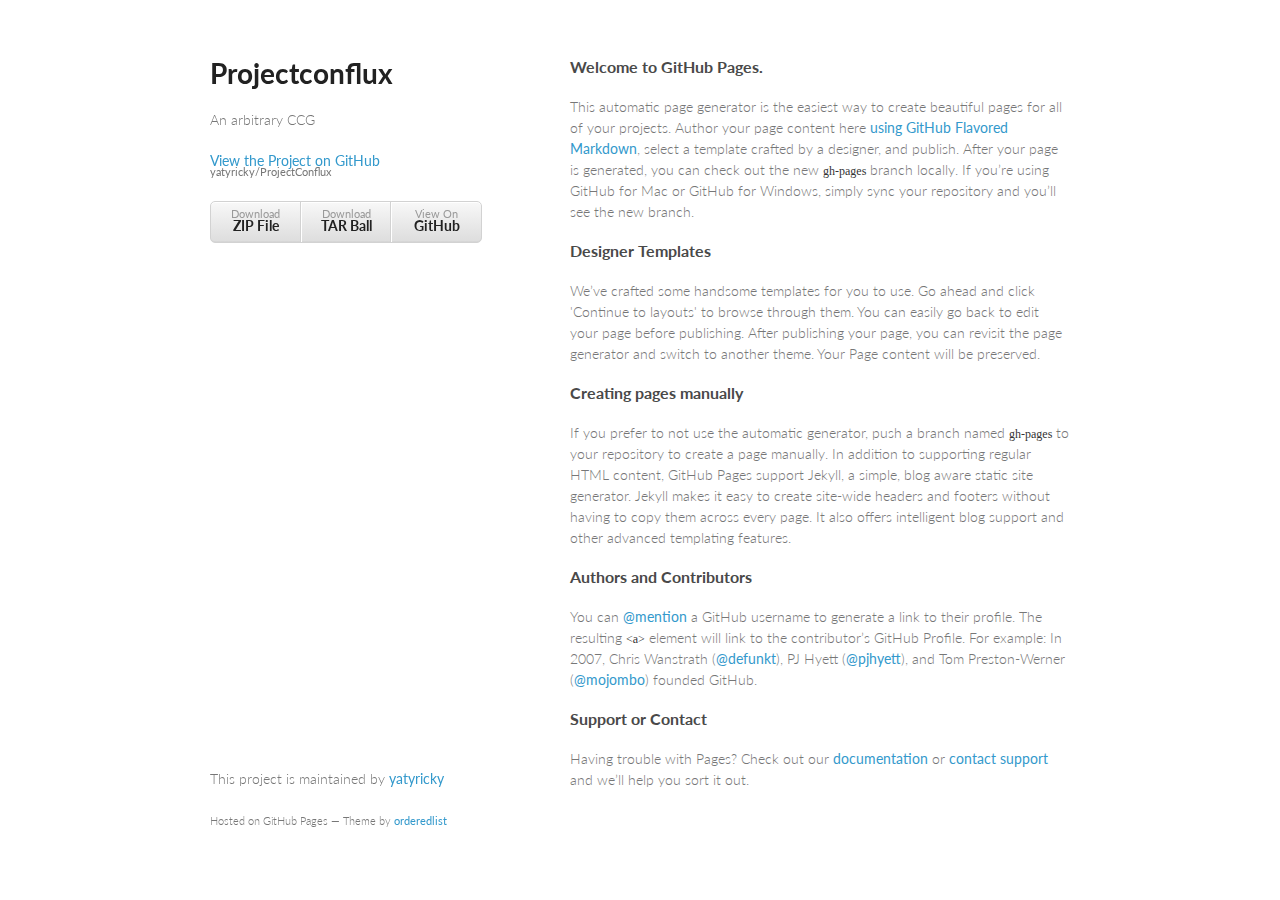
==== index.html @ fc237d8a "Create gh-pages branch via GitHub" ====
<!doctype html>
<html>
  <head>
    <meta charset="utf-8">
    <meta http-equiv="X-UA-Compatible" content="chrome=1">
    <title>Projectconflux by yatyricky</title>

    <link rel="stylesheet" href="stylesheets/styles.css">
    <link rel="stylesheet" href="stylesheets/github-light.css">
    <meta name="viewport" content="width=device-width, initial-scale=1, user-scalable=no">
    <!--[if lt IE 9]>
    <script src="//html5shiv.googlecode.com/svn/trunk/html5.js"></script>
    <![endif]-->
  </head>
  <body>
    <div class="wrapper">
      <header>
        <h1>Projectconflux</h1>
        <p>An arbitrary CCG </p>

        <p class="view"><a href="https://github.com/yatyricky/ProjectConflux">View the Project on GitHub <small>yatyricky/ProjectConflux</small></a></p>


        <ul>
          <li><a href="https://github.com/yatyricky/ProjectConflux/zipball/master">Download <strong>ZIP File</strong></a></li>
          <li><a href="https://github.com/yatyricky/ProjectConflux/tarball/master">Download <strong>TAR Ball</strong></a></li>
          <li><a href="https://github.com/yatyricky/ProjectConflux">View On <strong>GitHub</strong></a></li>
        </ul>
      </header>
      <section>
        <h3>
<a id="welcome-to-github-pages" class="anchor" href="#welcome-to-github-pages" aria-hidden="true"><span class="octicon octicon-link"></span></a>Welcome to GitHub Pages.</h3>

<p>This automatic page generator is the easiest way to create beautiful pages for all of your projects. Author your page content here <a href="https://guides.github.com/features/mastering-markdown/">using GitHub Flavored Markdown</a>, select a template crafted by a designer, and publish. After your page is generated, you can check out the new <code>gh-pages</code> branch locally. If you’re using GitHub for Mac or GitHub for Windows, simply sync your repository and you’ll see the new branch.</p>

<h3>
<a id="designer-templates" class="anchor" href="#designer-templates" aria-hidden="true"><span class="octicon octicon-link"></span></a>Designer Templates</h3>

<p>We’ve crafted some handsome templates for you to use. Go ahead and click 'Continue to layouts' to browse through them. You can easily go back to edit your page before publishing. After publishing your page, you can revisit the page generator and switch to another theme. Your Page content will be preserved.</p>

<h3>
<a id="creating-pages-manually" class="anchor" href="#creating-pages-manually" aria-hidden="true"><span class="octicon octicon-link"></span></a>Creating pages manually</h3>

<p>If you prefer to not use the automatic generator, push a branch named <code>gh-pages</code> to your repository to create a page manually. In addition to supporting regular HTML content, GitHub Pages support Jekyll, a simple, blog aware static site generator. Jekyll makes it easy to create site-wide headers and footers without having to copy them across every page. It also offers intelligent blog support and other advanced templating features.</p>

<h3>
<a id="authors-and-contributors" class="anchor" href="#authors-and-contributors" aria-hidden="true"><span class="octicon octicon-link"></span></a>Authors and Contributors</h3>

<p>You can <a href="https://github.com/blog/821" class="user-mention">@mention</a> a GitHub username to generate a link to their profile. The resulting <code>&lt;a&gt;</code> element will link to the contributor’s GitHub Profile. For example: In 2007, Chris Wanstrath (<a href="https://github.com/defunkt" class="user-mention">@defunkt</a>), PJ Hyett (<a href="https://github.com/pjhyett" class="user-mention">@pjhyett</a>), and Tom Preston-Werner (<a href="https://github.com/mojombo" class="user-mention">@mojombo</a>) founded GitHub.</p>

<h3>
<a id="support-or-contact" class="anchor" href="#support-or-contact" aria-hidden="true"><span class="octicon octicon-link"></span></a>Support or Contact</h3>

<p>Having trouble with Pages? Check out our <a href="https://help.github.com/pages">documentation</a> or <a href="https://github.com/contact">contact support</a> and we’ll help you sort it out.</p>
      </section>
      <footer>
        <p>This project is maintained by <a href="https://github.com/yatyricky">yatyricky</a></p>
        <p><small>Hosted on GitHub Pages &mdash; Theme by <a href="https://github.com/orderedlist">orderedlist</a></small></p>
      </footer>
    </div>
    <script src="javascripts/scale.fix.js"></script>
    
  </body>
</html>
---- stylesheets/styles.css ----
@import url(https://fonts.googleapis.com/css?family=Lato:300italic,700italic,300,700);

body {
  padding:50px;
  font:14px/1.5 Lato, "Helvetica Neue", Helvetica, Arial, sans-serif;
  color:#777;
  font-weight:300;
}

h1, h2, h3, h4, h5, h6 {
  color:#222;
  margin:0 0 20px;
}

p, ul, ol, table, pre, dl {
  margin:0 0 20px;
}

h1, h2, h3 {
  line-height:1.1;
}

h1 {
  font-size:28px;
}

h2 {
  color:#393939;
}

h3, h4, h5, h6 {
  color:#494949;
}

a {
  color:#39c;
  font-weight:400;
  text-decoration:none;
}

a small {
  font-size:11px;
  color:#777;
  margin-top:-0.6em;
  display:block;
}

.wrapper {
  width:860px;
  margin:0 auto;
}

blockquote {
  border-left:1px solid #e5e5e5;
  margin:0;
  padding:0 0 0 20px;
  font-style:italic;
}

code, pre {
  font-family:Monaco, Bitstream Vera Sans Mono, Lucida Console, Terminal;
  color:#333;
  font-size:12px;
}

pre {
  padding:8px 15px;
  background: #f8f8f8;
  border-radius:5px;
  border:1px solid #e5e5e5;
  overflow-x: auto;
}

table {
  width:100%;
  border-collapse:collapse;
}

th, td {
  text-align:left;
  padding:5px 10px;
  border-bottom:1px solid #e5e5e5;
}

dt {
  color:#444;
  font-weight:700;
}

th {
  color:#444;
}

img {
  max-width:100%;
}

header {
  width:270px;
  float:left;
  position:fixed;
}

header ul {
  list-style:none;
  height:40px;

  padding:0;

  background: #eee;
  background: -moz-linear-gradient(top, #f8f8f8 0%, #dddddd 100%);
  background: -webkit-gradient(linear, left top, left bottom, color-stop(0%,#f8f8f8), color-stop(100%,#dddddd));
  background: -webkit-linear-gradient(top, #f8f8f8 0%,#dddddd 100%);
  background: -o-linear-gradient(top, #f8f8f8 0%,#dddddd 100%);
  background: -ms-linear-gradient(top, #f8f8f8 0%,#dddddd 100%);
  background: linear-gradient(top, #f8f8f8 0%,#dddddd 100%);

  border-radius:5px;
  border:1px solid #d2d2d2;
  box-shadow:inset #fff 0 1px 0, inset rgba(0,0,0,0.03) 0 -1px 0;
  width:270px;
}

header li {
  width:89px;
  float:left;
  border-right:1px solid #d2d2d2;
  height:40px;
}

header ul a {
  line-height:1;
  font-size:11px;
  color:#999;
  display:block;
  text-align:center;
  padding-top:6px;
  height:40px;
}

strong {
  color:#222;
  font-weight:700;
}

header ul li + li {
  width:88px;
  border-left:1px solid #fff;
}

header ul li + li + li {
  border-right:none;
  width:89px;
}

header ul a strong {
  font-size:14px;
  display:block;
  color:#222;
}

section {
  width:500px;
  float:right;
  padding-bottom:50px;
}

small {
  font-size:11px;
}

hr {
  border:0;
  background:#e5e5e5;
  height:1px;
  margin:0 0 20px;
}

footer {
  width:270px;
  float:left;
  position:fixed;
  bottom:50px;
}

@media print, screen and (max-width: 960px) {

  div.wrapper {
    width:auto;
    margin:0;
  }

  header, section, footer {
    float:none;
    position:static;
    width:auto;
  }

  header {
    padding-right:320px;
  }

  section {
    border:1px solid #e5e5e5;
    border-width:1px 0;
    padding:20px 0;
    margin:0 0 20px;
  }

  header a small {
    display:inline;
  }

  header ul {
    position:absolute;
    right:50px;
    top:52px;
  }
}

@media print, screen and (max-width: 720px) {
  body {
    word-wrap:break-word;
  }

  header {
    padding:0;
  }

  header ul, header p.view {
    position:static;
  }

  pre, code {
    word-wrap:normal;
  }
}

@media print, screen and (max-width: 480px) {
  body {
    padding:15px;
  }

  header ul {
    display:none;
  }
}

@media print {
  body {
    padding:0.4in;
    font-size:12pt;
    color:#444;
  }
}
---- stylesheets/github-light.css ----
/*
   Copyright 2014 GitHub Inc.

   Licensed under the Apache License, Version 2.0 (the "License");
   you may not use this file except in compliance with the License.
   You may obtain a copy of the License at

       http://www.apache.org/licenses/LICENSE-2.0

   Unless required by applicable law or agreed to in writing, software
   distributed under the License is distributed on an "AS IS" BASIS,
   WITHOUT WARRANTIES OR CONDITIONS OF ANY KIND, either express or implied.
   See the License for the specific language governing permissions and
   limitations under the License.

*/

.pl-c /* comment */ {
  color: #969896;
}

.pl-c1      /* constant, markup.raw, meta.diff.header, meta.module-reference, meta.property-name, support, support.constant, support.variable, variable.other.constant */,
.pl-s .pl-v /* string variable */ {
  color: #0086b3;
}

.pl-e  /* entity */,
.pl-en /* entity.name */ {
  color: #795da3;
}

.pl-s .pl-s1 /* string source */,
.pl-smi      /* storage.modifier.import, storage.modifier.package, storage.type.java, variable.other, variable.parameter.function */ {
  color: #333;
}

.pl-ent /* entity.name.tag */ {
  color: #63a35c;
}

.pl-k /* keyword, storage, storage.type */ {
  color: #a71d5d;
}

.pl-pds              /* punctuation.definition.string, string.regexp.character-class */,
.pl-s                /* string */,
.pl-s .pl-pse .pl-s1 /* string punctuation.section.embedded source */,
.pl-sr               /* string.regexp */,
.pl-sr .pl-cce       /* string.regexp constant.character.escape */,
.pl-sr .pl-sra       /* string.regexp string.regexp.arbitrary-repitition */,
.pl-sr .pl-sre       /* string.regexp source.ruby.embedded */ {
  color: #183691;
}

.pl-v /* variable */ {
  color: #ed6a43;
}

.pl-id /* invalid.deprecated */ {
  color: #b52a1d;
}

.pl-ii /* invalid.illegal */ {
  background-color: #b52a1d;
  color: #f8f8f8;
}

.pl-sr .pl-cce /* string.regexp constant.character.escape */ {
  color: #63a35c;
  font-weight: bold;
}

.pl-ml /* markup.list */ {
  color: #693a17;
}

.pl-mh        /* markup.heading */,
.pl-mh .pl-en /* markup.heading entity.name */,
.pl-ms        /* meta.separator */ {
  color: #1d3e81;
  font-weight: bold;
}

.pl-mq /* markup.quote */ {
  color: #008080;
}

.pl-mi /* markup.italic */ {
  color: #333;
  font-style: italic;
}

.pl-mb /* markup.bold */ {
  color: #333;
  font-weight: bold;
}

.pl-md /* markup.deleted, meta.diff.header.from-file */ {
  background-color: #ffecec;
  color: #bd2c00;
}

.pl-mi1 /* markup.inserted, meta.diff.header.to-file */ {
  background-color: #eaffea;
  color: #55a532;
}

.pl-mdr /* meta.diff.range */ {
  color: #795da3;
  font-weight: bold;
}

.pl-mo /* meta.output */ {
  color: #1d3e81;
}
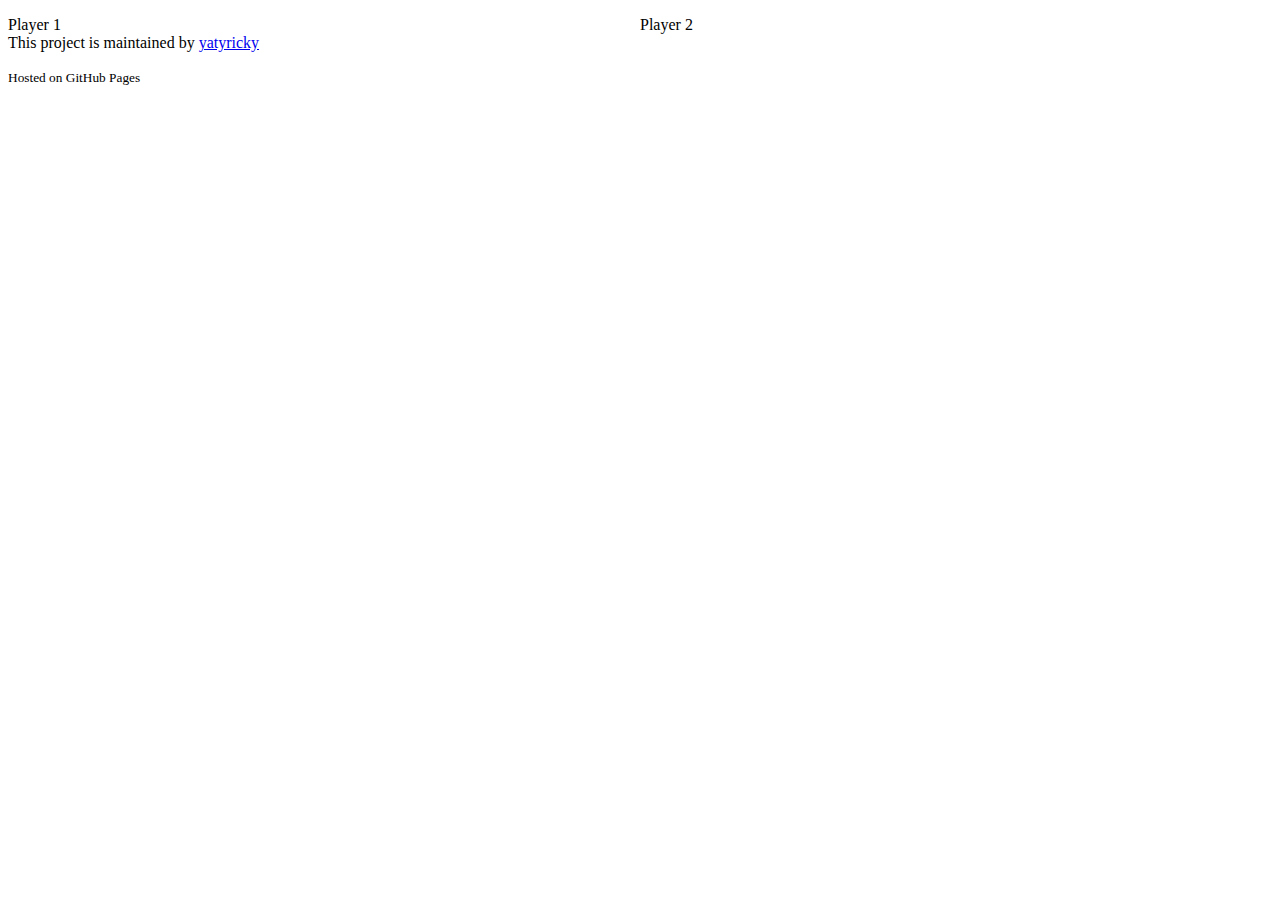
==== commit f6c327ad: "init my page" ====
--- a/index.html
+++ b/index.html
@@ -1,64 +1,29 @@
 <!doctype html>
 <html>
-  <head>
-    <meta charset="utf-8">
-    <meta http-equiv="X-UA-Compatible" content="chrome=1">
-    <title>Projectconflux by yatyricky</title>
+<head>
+  <meta charset="utf-8">
+  <meta http-equiv="X-UA-Compatible" content="chrome=1">
+  <title>Projectconflux by yatyricky</title>
+  <link rel="stylesheet" type="text/css" href="stylesheets/styles.css">
+  <meta name="viewport" content="width=device-width, initial-scale=1, user-scalable=no">
+</head>
+  
+<body>
+<div class="playerWrapper">
+  Player 1
+</div>
 
-    <link rel="stylesheet" href="stylesheets/styles.css">
-    <link rel="stylesheet" href="stylesheets/github-light.css">
-    <meta name="viewport" content="width=device-width, initial-scale=1, user-scalable=no">
-    <!--[if lt IE 9]>
-    <script src="//html5shiv.googlecode.com/svn/trunk/html5.js"></script>
-    <![endif]-->
-  </head>
-  <body>
-    <div class="wrapper">
-      <header>
-        <h1>Projectconflux</h1>
-        <p>An arbitrary CCG </p>
+<div class="playerWrapper">
+  Player 2
+</div>
+  
+<footer>
+  <p>This project is maintained by <a href="https://github.com/yatyricky">yatyricky</a></p>
+  <p><small>Hosted on GitHub Pages</small></p>
+</footer>
 
-        <p class="view"><a href="https://github.com/yatyricky/ProjectConflux">View the Project on GitHub <small>yatyricky/ProjectConflux</small></a></p>
+<script src="javascripts/scale.fix.js"></script>
+  
+</body>
 
-
-        <ul>
-          <li><a href="https://github.com/yatyricky/ProjectConflux/zipball/master">Download <strong>ZIP File</strong></a></li>
-          <li><a href="https://github.com/yatyricky/ProjectConflux/tarball/master">Download <strong>TAR Ball</strong></a></li>
-          <li><a href="https://github.com/yatyricky/ProjectConflux">View On <strong>GitHub</strong></a></li>
-        </ul>
-      </header>
-      <section>
-        <h3>
-<a id="welcome-to-github-pages" class="anchor" href="#welcome-to-github-pages" aria-hidden="true"><span class="octicon octicon-link"></span></a>Welcome to GitHub Pages.</h3>
-
-<p>This automatic page generator is the easiest way to create beautiful pages for all of your projects. Author your page content here <a href="https://guides.github.com/features/mastering-markdown/">using GitHub Flavored Markdown</a>, select a template crafted by a designer, and publish. After your page is generated, you can check out the new <code>gh-pages</code> branch locally. If you’re using GitHub for Mac or GitHub for Windows, simply sync your repository and you’ll see the new branch.</p>
-
-<h3>
-<a id="designer-templates" class="anchor" href="#designer-templates" aria-hidden="true"><span class="octicon octicon-link"></span></a>Designer Templates</h3>
-
-<p>We’ve crafted some handsome templates for you to use. Go ahead and click 'Continue to layouts' to browse through them. You can easily go back to edit your page before publishing. After publishing your page, you can revisit the page generator and switch to another theme. Your Page content will be preserved.</p>
-
-<h3>
-<a id="creating-pages-manually" class="anchor" href="#creating-pages-manually" aria-hidden="true"><span class="octicon octicon-link"></span></a>Creating pages manually</h3>
-
-<p>If you prefer to not use the automatic generator, push a branch named <code>gh-pages</code> to your repository to create a page manually. In addition to supporting regular HTML content, GitHub Pages support Jekyll, a simple, blog aware static site generator. Jekyll makes it easy to create site-wide headers and footers without having to copy them across every page. It also offers intelligent blog support and other advanced templating features.</p>
-
-<h3>
-<a id="authors-and-contributors" class="anchor" href="#authors-and-contributors" aria-hidden="true"><span class="octicon octicon-link"></span></a>Authors and Contributors</h3>
-
-<p>You can <a href="https://github.com/blog/821" class="user-mention">@mention</a> a GitHub username to generate a link to their profile. The resulting <code>&lt;a&gt;</code> element will link to the contributor’s GitHub Profile. For example: In 2007, Chris Wanstrath (<a href="https://github.com/defunkt" class="user-mention">@defunkt</a>), PJ Hyett (<a href="https://github.com/pjhyett" class="user-mention">@pjhyett</a>), and Tom Preston-Werner (<a href="https://github.com/mojombo" class="user-mention">@mojombo</a>) founded GitHub.</p>
-
-<h3>
-<a id="support-or-contact" class="anchor" href="#support-or-contact" aria-hidden="true"><span class="octicon octicon-link"></span></a>Support or Contact</h3>
-
-<p>Having trouble with Pages? Check out our <a href="https://help.github.com/pages">documentation</a> or <a href="https://github.com/contact">contact support</a> and we’ll help you sort it out.</p>
-      </section>
-      <footer>
-        <p>This project is maintained by <a href="https://github.com/yatyricky">yatyricky</a></p>
-        <p><small>Hosted on GitHub Pages &mdash; Theme by <a href="https://github.com/orderedlist">orderedlist</a></small></p>
-      </footer>
-    </div>
-    <script src="javascripts/scale.fix.js"></script>
-    
-  </body>
 </html>
--- a/stylesheets/styles.css
+++ b/stylesheets/styles.css
@@ -1,255 +1,4 @@
-@import url(https://fonts.googleapis.com/css?family=Lato:300italic,700italic,300,700);
-
-body {
-  padding:50px;
-  font:14px/1.5 Lato, "Helvetica Neue", Helvetica, Arial, sans-serif;
-  color:#777;
-  font-weight:300;
-}
-
-h1, h2, h3, h4, h5, h6 {
-  color:#222;
-  margin:0 0 20px;
-}
-
-p, ul, ol, table, pre, dl {
-  margin:0 0 20px;
-}
-
-h1, h2, h3 {
-  line-height:1.1;
-}
-
-h1 {
-  font-size:28px;
-}
-
-h2 {
-  color:#393939;
-}
-
-h3, h4, h5, h6 {
-  color:#494949;
-}
-
-a {
-  color:#39c;
-  font-weight:400;
-  text-decoration:none;
-}
-
-a small {
-  font-size:11px;
-  color:#777;
-  margin-top:-0.6em;
-  display:block;
-}
-
-.wrapper {
-  width:860px;
-  margin:0 auto;
-}
-
-blockquote {
-  border-left:1px solid #e5e5e5;
-  margin:0;
-  padding:0 0 0 20px;
-  font-style:italic;
-}
-
-code, pre {
-  font-family:Monaco, Bitstream Vera Sans Mono, Lucida Console, Terminal;
-  color:#333;
-  font-size:12px;
-}
-
-pre {
-  padding:8px 15px;
-  background: #f8f8f8;
-  border-radius:5px;
-  border:1px solid #e5e5e5;
-  overflow-x: auto;
-}
-
-table {
-  width:100%;
-  border-collapse:collapse;
-}
-
-th, td {
-  text-align:left;
-  padding:5px 10px;
-  border-bottom:1px solid #e5e5e5;
-}
-
-dt {
-  color:#444;
-  font-weight:700;
-}
-
-th {
-  color:#444;
-}
-
-img {
-  max-width:100%;
-}
-
-header {
-  width:270px;
-  float:left;
-  position:fixed;
-}
-
-header ul {
-  list-style:none;
-  height:40px;
-
-  padding:0;
-
-  background: #eee;
-  background: -moz-linear-gradient(top, #f8f8f8 0%, #dddddd 100%);
-  background: -webkit-gradient(linear, left top, left bottom, color-stop(0%,#f8f8f8), color-stop(100%,#dddddd));
-  background: -webkit-linear-gradient(top, #f8f8f8 0%,#dddddd 100%);
-  background: -o-linear-gradient(top, #f8f8f8 0%,#dddddd 100%);
-  background: -ms-linear-gradient(top, #f8f8f8 0%,#dddddd 100%);
-  background: linear-gradient(top, #f8f8f8 0%,#dddddd 100%);
-
-  border-radius:5px;
-  border:1px solid #d2d2d2;
-  box-shadow:inset #fff 0 1px 0, inset rgba(0,0,0,0.03) 0 -1px 0;
-  width:270px;
-}
-
-header li {
-  width:89px;
-  float:left;
-  border-right:1px solid #d2d2d2;
-  height:40px;
-}
-
-header ul a {
-  line-height:1;
-  font-size:11px;
-  color:#999;
-  display:block;
-  text-align:center;
-  padding-top:6px;
-  height:40px;
-}
-
-strong {
-  color:#222;
-  font-weight:700;
-}
-
-header ul li + li {
-  width:88px;
-  border-left:1px solid #fff;
-}
-
-header ul li + li + li {
-  border-right:none;
-  width:89px;
-}
-
-header ul a strong {
-  font-size:14px;
-  display:block;
-  color:#222;
-}
-
-section {
-  width:500px;
-  float:right;
-  padding-bottom:50px;
-}
-
-small {
-  font-size:11px;
-}
-
-hr {
-  border:0;
-  background:#e5e5e5;
-  height:1px;
-  margin:0 0 20px;
-}
-
-footer {
-  width:270px;
-  float:left;
-  position:fixed;
-  bottom:50px;
-}
-
-@media print, screen and (max-width: 960px) {
-
-  div.wrapper {
-    width:auto;
-    margin:0;
-  }
-
-  header, section, footer {
-    float:none;
-    position:static;
-    width:auto;
-  }
-
-  header {
-    padding-right:320px;
-  }
-
-  section {
-    border:1px solid #e5e5e5;
-    border-width:1px 0;
-    padding:20px 0;
-    margin:0 0 20px;
-  }
-
-  header a small {
-    display:inline;
-  }
-
-  header ul {
-    position:absolute;
-    right:50px;
-    top:52px;
-  }
-}
-
-@media print, screen and (max-width: 720px) {
-  body {
-    word-wrap:break-word;
-  }
-
-  header {
-    padding:0;
-  }
-
-  header ul, header p.view {
-    position:static;
-  }
-
-  pre, code {
-    word-wrap:normal;
-  }
-}
-
-@media print, screen and (max-width: 480px) {
-  body {
-    padding:15px;
-  }
-
-  header ul {
-    display:none;
-  }
-}
-
-@media print {
-  body {
-    padding:0.4in;
-    font-size:12pt;
-    color:#444;
-  }
-}
+.playerWrapper {
+	float: left;
+	width: 50%;
+}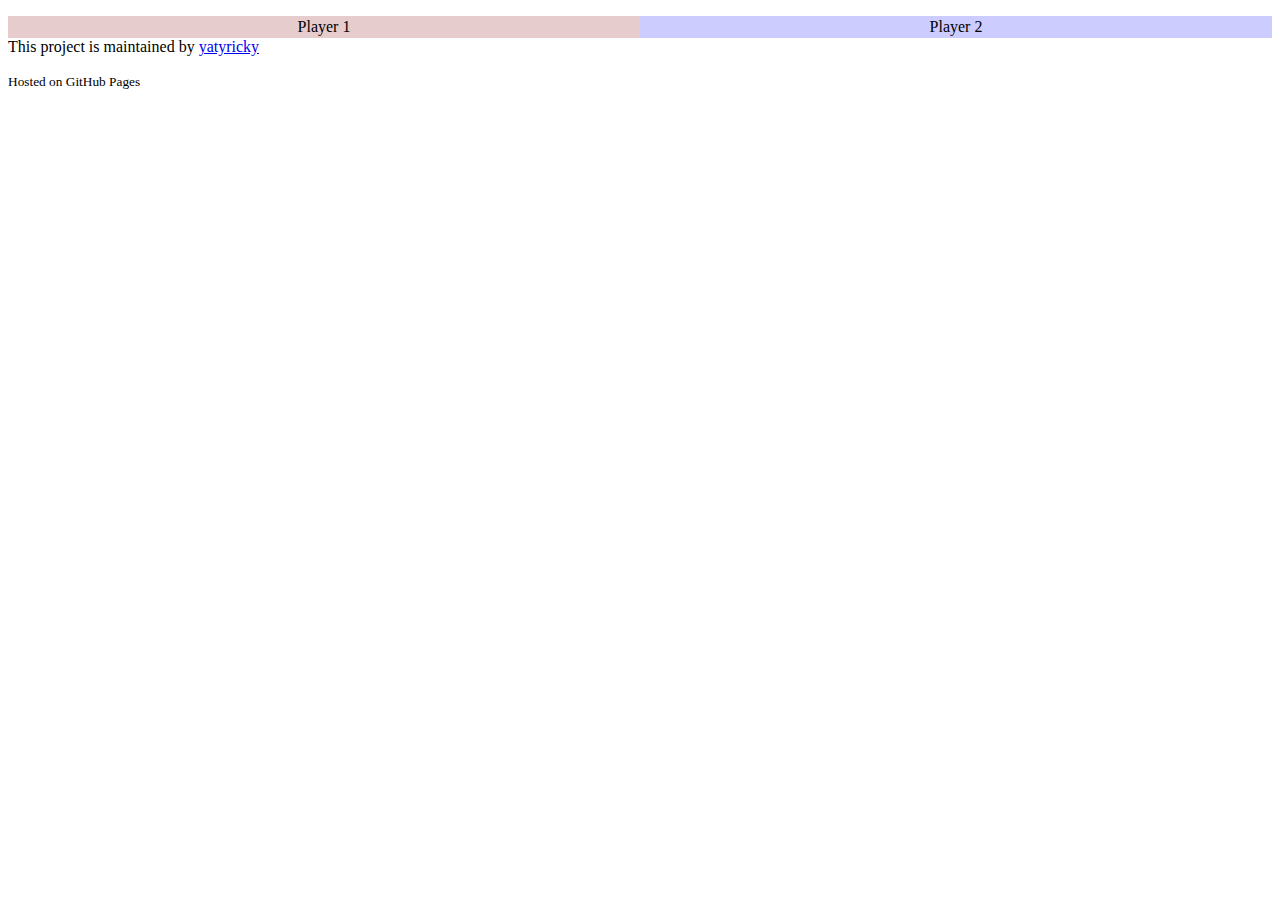
==== commit 33c62083: "1" ====
--- a/index.html
+++ b/index.html
@@ -9,12 +9,12 @@
 </head>
   
 <body>
-<div class="playerWrapper">
-  Player 1
+<div class="playerWrapper p1bg">
+  <div class="label">Player 1</div>
 </div>
 
-<div class="playerWrapper">
-  Player 2
+<div class="playerWrapper p2bg">
+  <div class="label">Player 2</div>
 </div>
   
 <footer>
--- a/stylesheets/styles.css
+++ b/stylesheets/styles.css
@@ -1,4 +1,17 @@
 .playerWrapper {
 	float: left;
 	width: 50%;
+}
+
+.p1bg {
+	background-color: #e6cccc;
+}
+
+.p2bg {
+	background-color: #ccccFf;
+}
+
+.label {
+	padding: 2px;
+	text-align: center;
 }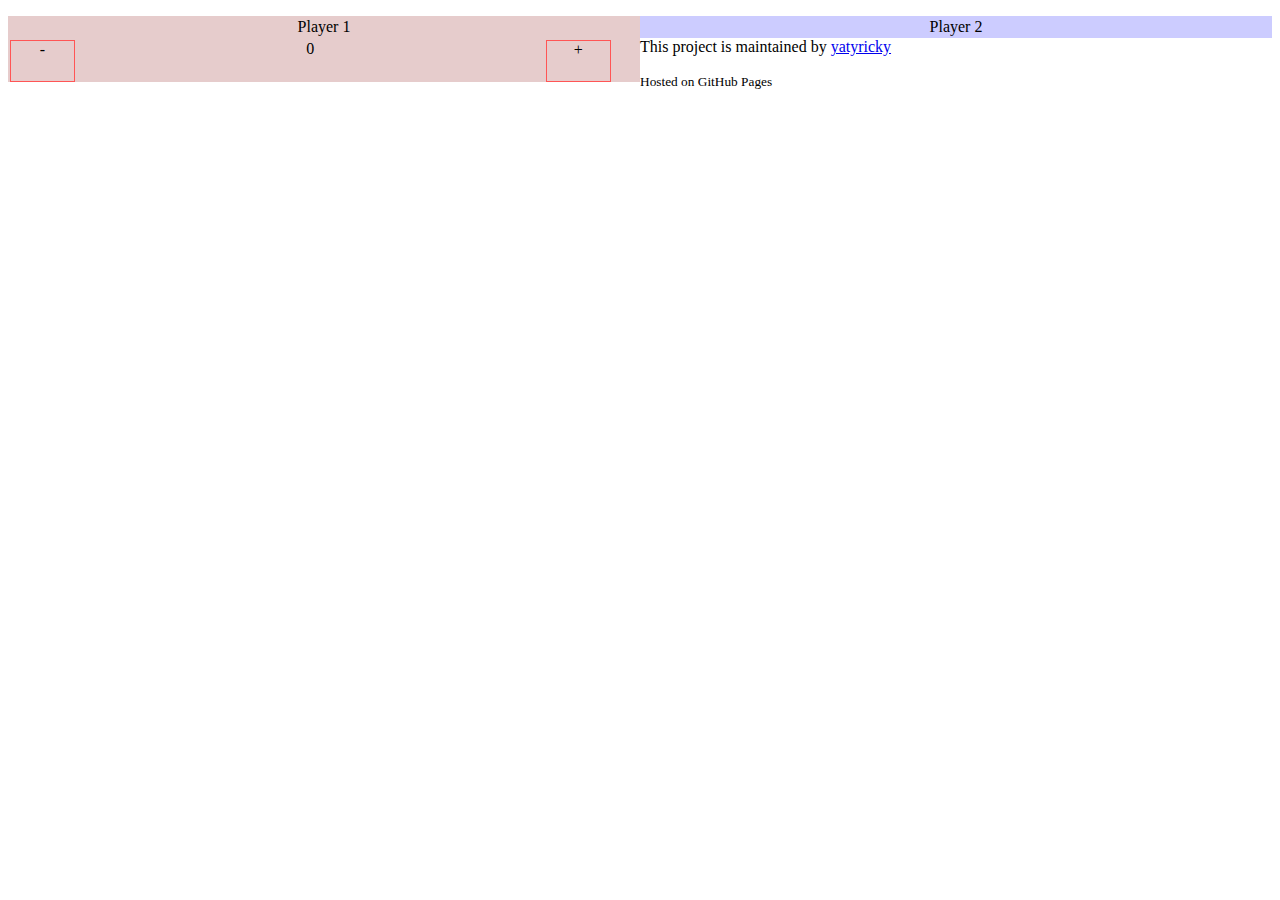
==== commit 4c2595e7: "1" ====
--- a/index.html
+++ b/index.html
@@ -11,6 +11,11 @@
 <body>
 <div class="playerWrapper p1bg">
   <div class="label">Player 1</div>
+  <div class="label">
+    <div class="button">-</div>
+    <div class="number">0</div>
+    <div class="button">+</div>
+  </div>
 </div>
 
 <div class="playerWrapper p2bg">
@@ -22,7 +27,7 @@
   <p><small>Hosted on GitHub Pages</small></p>
 </footer>
 
-<script src="javascripts/scale.fix.js"></script>
+<script src="javascripts/script.js"></script>
   
 </body>
 
--- a/stylesheets/styles.css
+++ b/stylesheets/styles.css
@@ -14,4 +14,19 @@
 .label {
 	padding: 2px;
 	text-align: center;
+}
+
+.button {
+	float: left;
+	width: 10%;
+	max-height: 80px;
+	min-height: 40PX;
+	cursor: pointer;
+	
+	border: 1px solid #FF5555;
+}
+
+.number {
+	float: left;
+	width: 75%;
 }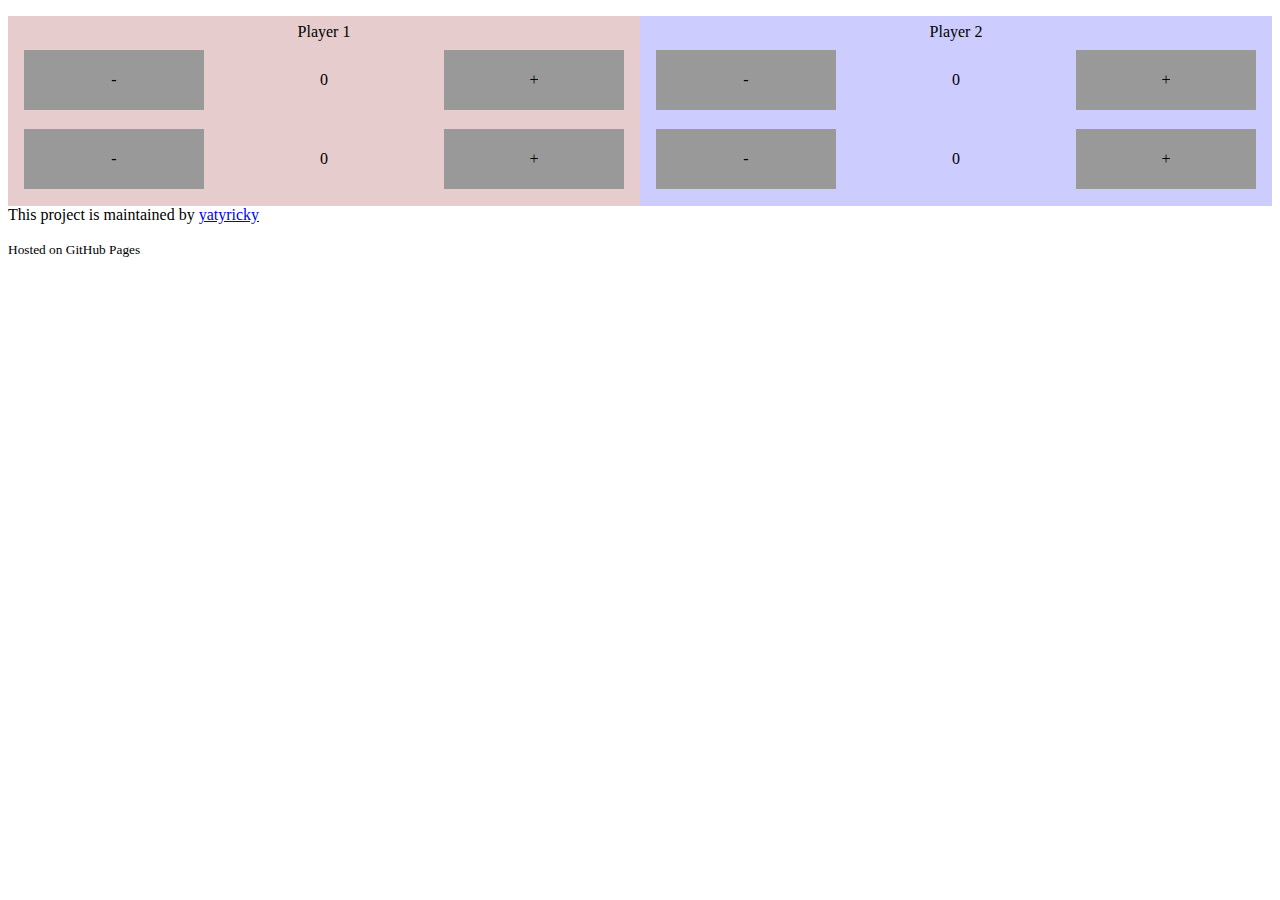
==== commit 1f12e236: ":1234: first counter" ====
--- a/index.html
+++ b/index.html
@@ -4,6 +4,7 @@
   <meta charset="utf-8">
   <meta http-equiv="X-UA-Compatible" content="chrome=1">
   <title>Projectconflux by yatyricky</title>
+  <script src="javascripts/jquery-2.1.3.min.js"></script>
   <link rel="stylesheet" type="text/css" href="stylesheets/styles.css">
   <meta name="viewport" content="width=device-width, initial-scale=1, user-scalable=no">
 </head>
@@ -11,15 +12,30 @@
 <body>
 <div class="playerWrapper p1bg">
   <div class="label">Player 1</div>
-  <div class="label">
-    <div class="button">-</div>
-    <div class="number">0</div>
-    <div class="button">+</div>
+  <div class="item">
+    <div class="button" id="p_1_m_1">-</div>
+    <div class="number" id="p_1_i_1">0</div>
+    <div class="button" id="p_1_p_1">+</div>
+  </div>
+  <div class="item">
+    <div class="button" id="p_1_m_2">-</div>
+    <div class="number" id="p_1_i_2">0</div>
+    <div class="button" id="p_1_p_2">+</div>
   </div>
 </div>
 
 <div class="playerWrapper p2bg">
   <div class="label">Player 2</div>
+  <div class="item">
+    <div class="button" id="p_2_m_1">-</div>
+    <div class="number" id="p_2_i_1">0</div>
+    <div class="button" id="p_2_p_1">+</div>
+  </div>
+  <div class="item">
+    <div class="button" id="p_2_m_2">-</div>
+    <div class="number" id="p_2_i_2">0</div>
+    <div class="button" id="p_2_p_2">+</div>
+  </div>
 </div>
   
 <footer>
--- a/stylesheets/styles.css
+++ b/stylesheets/styles.css
@@ -12,21 +12,43 @@
 }
 
 .label {
+	width: 95%;
+	margin: 0 auto;
 	padding: 2px;
 	text-align: center;
+	margin-top: 5px;
+	margin-bottom: 5px;
+}
+
+.item {
+	width: 95%;
+	margin: 0 auto;
+	padding: 2px;
+	text-align: center;
+	height: 70px;
+	margin-top: 5px;
+	margin-bottom: 5px;
 }
 
 .button {
 	float: left;
-	width: 10%;
-	max-height: 80px;
-	min-height: 40PX;
+	width: 30%;
+	height: 60px;
 	cursor: pointer;
+	line-height: 60px;
+	vertical-align: middle;
+	background-color: #999999;
 	
-	border: 1px solid #FF5555;
+	
+	/*box-sizing: border-box;
+	-webkit-box-sizing: border-box;
+	border: 2px solid #000000;*/
 }
 
 .number {
 	float: left;
-	width: 75%;
+	width: 40%;
+	height: 60px;
+	line-height: 60px;
+	vertical-align: middle;
 }